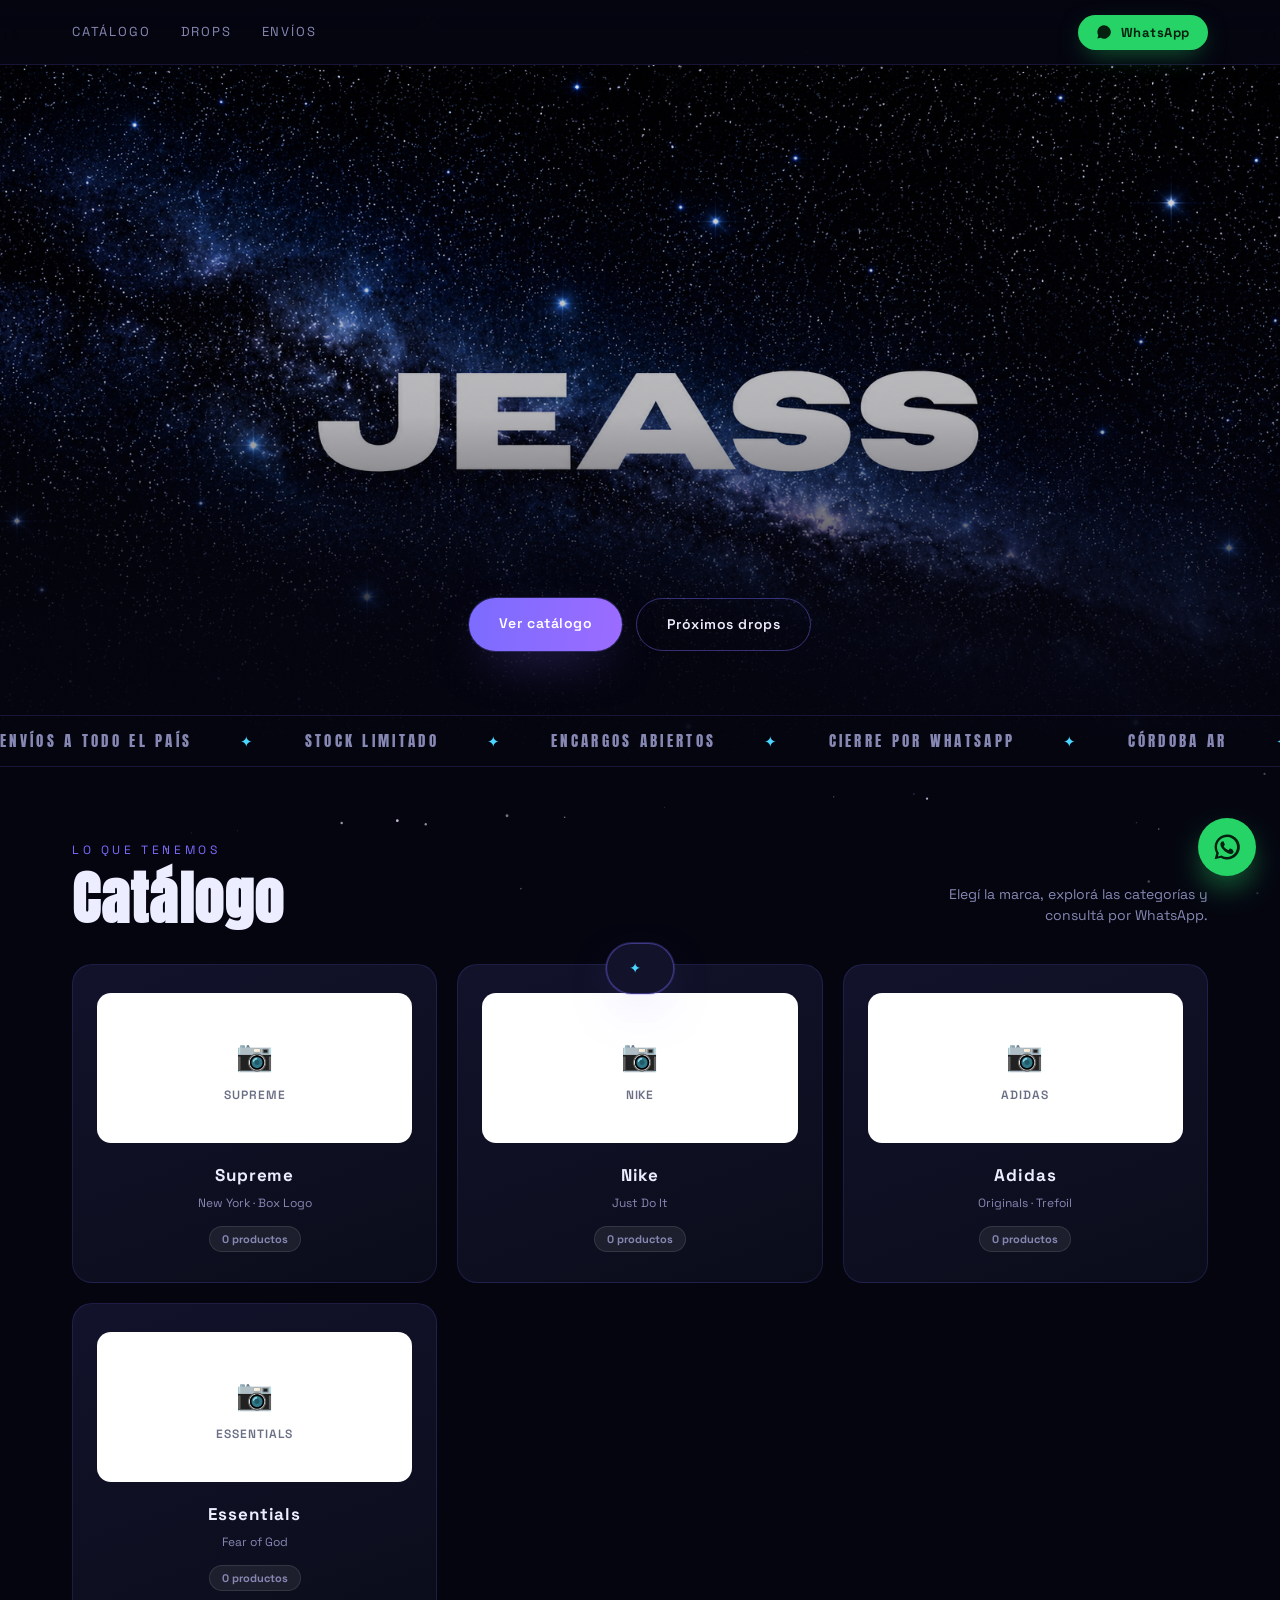
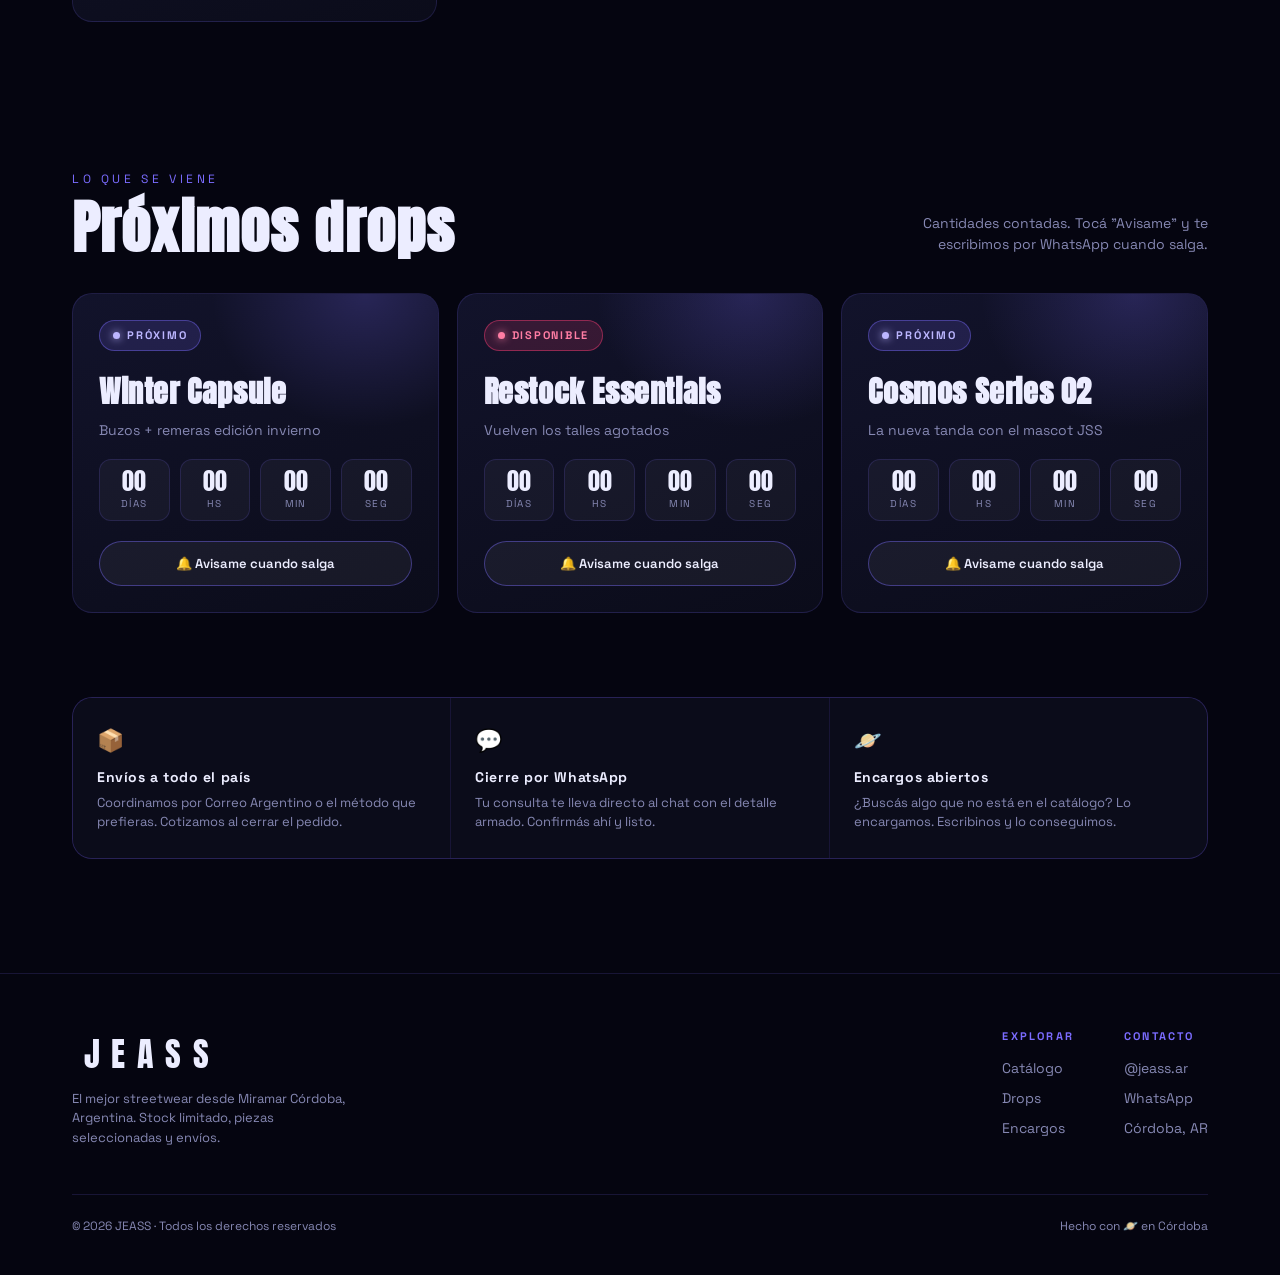
==== index.html @ a8e8fcc3 "primer commit" ====
<!DOCTYPE html>
<html lang="es-AR">
<head>
<meta charset="UTF-8">
<meta name="viewport" content="width=device-width, initial-scale=1.0">
<title>JEASS · Streetwear · Córdoba, Argentina</title>
<link rel="preconnect" href="https://fonts.googleapis.com">
<link rel="preconnect" href="https://fonts.gstatic.com" crossorigin>
<link href="https://fonts.googleapis.com/css2?family=Anton&family=Space+Grotesk:wght@400;500;600;700&display=swap" rel="stylesheet">
<link rel="stylesheet" href="css/styles.css">
</head>
<body>
<canvas id="stars"></canvas>

<!-- NAV -->
<header class="nav">
  <div class="wrap nav-in">
   
    <nav class="nav-links">
      <a href="#catalogo">Catálogo</a>
      <a href="#drops">Drops</a>
      <a href="#info">Envíos</a>
    </nav>
    <button class="wa-btn" onclick="encargo()">
      <svg viewBox="0 0 24 24" width="16" height="16" fill="#04210f"><path d="M12 2a10 10 0 0 0-8.6 15l-1.3 4.8 4.9-1.3A10 10 0 1 0 12 2z"/></svg>
      WhatsApp
    </button>
  </div>
</header>

<!-- HERO -->
<section class="hero" id="top">
  <div class="wrap">
    <div class="hero-cta">
      <a href="#catalogo" class="btn btn-primary">Ver catálogo</a>
      <a href="#drops" class="btn btn-ghost">Próximos drops</a>
    </div>
  </div>
  <div class="ticker">
    <div class="ticker-track">
      <span>ENVÍOS A TODO EL PAÍS <b>✦</b> STOCK LIMITADO <b>✦</b> ENCARGOS ABIERTOS <b>✦</b> CIERRE POR WHATSAPP <b>✦</b> CÓRDOBA AR <b>✦</b></span>
      <span>ENVÍOS A TODO EL PAÍS <b>✦</b> STOCK LIMITADO <b>✦</b> ENCARGOS ABIERTOS <b>✦</b> CIERRE POR WHATSAPP <b>✦</b> CÓRDOBA AR <b>✦</b></span>
      <span>ENVÍOS A TODO EL PAÍS <b>✦</b> STOCK LIMITADO <b>✦</b> ENCARGOS ABIERTOS <b>✦</b> CIERRE POR WHATSAPP <b>✦</b> CÓRDOBA AR <b>✦</b></span>
      <span>ENVÍOS A TODO EL PAÍS <b>✦</b> STOCK LIMITADO <b>✦</b> ENCARGOS ABIERTOS <b>✦</b> CIERRE POR WHATSAPP <b>✦</b> CÓRDOBA AR <b>✦</b></span>
    </div>
  </div>
</section>

<!-- CATÁLOGO DE MARCAS -->
<section class="sec" id="catalogo">
  <div class="wrap">
    <div class="sec-head" id="catSecHead">
      <div>
        <div class="label">Lo que tenemos</div>
        <h2>Catálogo</h2>
      </div>
      <p class="note">Elegí la marca, explorá las categorías y consultá por WhatsApp.</p>
    </div>

    <!-- nav breadcrumb (oculto al inicio) -->
    <div class="catalog-nav" id="catalogNav" style="display:none">
      <button class="back-pill" onclick="goBack()">← Atrás</button>
      <div class="crumb" id="crumb"></div>
    </div>

    <!-- Vista: marcas -->
    <div id="view-brands" class="active">
      <div class="brands-grid" id="brandsGrid"></div>
    </div>

    <!-- Vista: categorías -->
    <div id="view-cats">
      <div class="cats-grid" id="catsGrid"></div>
    </div>

    <!-- Vista: productos -->
    <div id="view-prods">
      <div class="prod-grid" id="prodsGrid"></div>
    </div>
  </div>
</section>

<!-- DROPS -->
<section class="sec" id="drops">
  <div class="wrap">
    <div class="sec-head">
      <div>
        <div class="label">Lo que se viene</div>
        <h2>Próximos drops</h2>
      </div>
      <p class="note">Cantidades contadas. Tocá "Avisame" y te escribimos por WhatsApp cuando salga.</p>
    </div>
    <div class="drops" id="dropsGrid"></div>
  </div>
</section>

<!-- INFO -->
<section class="sec" id="info" style="padding-top:0">
  <div class="wrap">
    <div class="strip">
      <div class="cell"><div class="ico">📦</div><h4>Envíos a todo el país</h4><p>Coordinamos por Correo Argentino o el método que prefieras. Cotizamos al cerrar el pedido.</p></div>
      <div class="cell"><div class="ico">💬</div><h4>Cierre por WhatsApp</h4><p>Tu consulta te lleva directo al chat con el detalle armado. Confirmás ahí y listo.</p></div>
      <div class="cell"><div class="ico">🪐</div><h4>Encargos abiertos</h4><p>¿Buscás algo que no está en el catálogo? Lo encargamos. Escribinos y lo conseguimos.</p></div>
    </div>
  </div>
</section>

<!-- FOOTER -->
<footer>
  <div class="wrap">
    <div class="foot-grid">
      <div class="foot-brand">
        <div class="b">JEASS</div>
        <p>El mejor streetwear desde Miramar Córdoba, Argentina. Stock limitado, piezas seleccionadas y envíos.</p>
      </div>
      <div class="foot-links">
        <div class="foot-col">
          <h5>Explorar</h5>
          <a href="#catalogo">Catálogo</a>
          <a href="#drops">Drops</a>
          <span onclick="encargo()">Encargos</span>
        </div>
        <div class="foot-col">
          <h5>Contacto</h5>
          <a href="https://www.instagram.com/jeass.ar/" target="_blank" rel="noopener">@jeass.ar</a>
          <a href="https://wa.me/5493563413513" target="_blank" rel="noopener">WhatsApp</a>
          <span>Córdoba, AR</span>
        </div>
      </div>
    </div>
    <div class="copy">
      <span>© 2026 JEASS · Todos los derechos reservados</span>
      <span>Hecho con 🪐 en Córdoba</span>
    </div>
  </div>
</footer>

<!-- WhatsApp float -->
<a class="wa-float" href="https://wa.me/5493563413513" target="_blank" rel="noopener" aria-label="WhatsApp">
  <svg viewBox="0 0 24 24" fill="#04210f"><path d="M12 2a10 10 0 0 0-8.6 15l-1.3 4.8 4.9-1.3A10 10 0 1 0 12 2zm0 18a8 8 0 0 1-4.1-1.1l-.3-.2-2.9.8.8-2.8-.2-.3A8 8 0 1 1 12 20zm4.4-6c-.2-.1-1.4-.7-1.7-.8s-.4-.1-.6.1-.6.8-.8 1-.3.2-.5.1a6.5 6.5 0 0 1-1.9-1.2 7.3 7.3 0 0 1-1.4-1.7c-.1-.2 0-.4.1-.5l.4-.4.2-.4v-.4l-.8-1.9c-.2-.5-.4-.4-.6-.4h-.5a1 1 0 0 0-.7.3 3 3 0 0 0-.9 2.2 5.2 5.2 0 0 0 1.1 2.8 11.9 11.9 0 0 0 4.6 4c.6.3 1.1.5 1.5.6a3.6 3.6 0 0 0 1.6.1c.5-.1 1.4-.6 1.6-1.1a2 2 0 0 0 .1-1.1c0-.1-.2-.2-.4-.3z"/></svg>
</a>

<div class="toast" id="toast"><span class="tk">✦</span><span id="toastMsg"></span></div>

<script src="js/main.js"></script>
</body>
</html>
---- css/styles.css ----
:root{
  --void:#050510;
  --panel:#0b0c1a;
  --panel-2:#12132b;
  --line:rgba(123,108,255,.16);
  --line-bright:rgba(123,108,255,.42);
  --text:#ecedff;
  --muted:#8688b3;
  --accent:#7b6cff;
  --accent-2:#4ad6ff;
  --hot:#ff3d77;
  --glow:0 0 0 1px rgba(123,108,255,.25), 0 18px 50px -18px rgba(123,108,255,.55);
  --maxw:1180px;
}
*{box-sizing:border-box;margin:0;padding:0}
html{scroll-behavior:smooth}
body{
  background:var(--void);
  color:var(--text);
  font-family:"Space Grotesk",system-ui,sans-serif;
  line-height:1.5;
  overflow-x:hidden;
  -webkit-font-smoothing:antialiased;
}
#stars{position:fixed;inset:0;z-index:0;pointer-events:none}
.wrap{max-width:var(--maxw);margin:0 auto;padding:0 22px;position:relative;z-index:1}
a{color:inherit;text-decoration:none}
img{max-width:100%;display:block}

/* ---------- NAV ---------- */
header.nav{
  position:sticky;top:0;z-index:40;
  backdrop-filter:blur(14px);
  background:linear-gradient(180deg,rgba(5,5,16,.92),rgba(5,5,16,.66));
  border-bottom:1px solid var(--line);
}
.nav-in{display:flex;align-items:center;justify-content:space-between;height:64px}
.brand{display:flex;align-items:center}
.nav-logo{height:42px;width:auto;object-fit:contain;mix-blend-mode:screen}
.nav-links{display:flex;gap:30px;font-size:13px;letter-spacing:.14em;text-transform:uppercase;color:var(--muted)}
.nav-links a{transition:color .2s;cursor:pointer}
.nav-links a:hover{color:var(--text)}
.wa-btn{
  display:flex;align-items:center;gap:9px;cursor:pointer;
  background:#25D366;border:none;color:#04210f;
  padding:9px 18px;border-radius:40px;font-family:inherit;font-size:13px;font-weight:700;
  letter-spacing:.04em;transition:box-shadow .2s,transform .12s;
  box-shadow:0 8px 26px -8px rgba(37,211,102,.55);
}
.wa-btn:hover{box-shadow:0 12px 34px -6px rgba(37,211,102,.75)}
.wa-btn:active{transform:scale(.96)}
@media(max-width:760px){.nav-links{display:none}.brand{font-size:21px;letter-spacing:.34em;padding-left:.34em}}

/* ---------- HERO ---------- */
.hero{
  position:relative;
  min-height:78vh;
  display:flex;
  flex-direction:column;
  justify-content:flex-end;
  text-align:center;
  background-image:
    linear-gradient(to bottom,
      rgba(5,5,16,.1) 0%,
      rgba(5,5,16,.3) 50%,
      rgba(5,5,16,.85) 80%,
      rgba(5,5,16,1) 100%),
    url('../img/LOGO.png');
  background-size:cover;
  background-position:center center;
  padding:0;
}
.hero .wrap{padding-bottom:0}
.hero .eyebrow{font-size:12px;letter-spacing:.34em;text-transform:uppercase;color:var(--accent-2);margin-bottom:26px;margin-top:40px}
.hero p.sub{margin:26px auto 0;max-width:440px;color:var(--text);font-size:15px;text-shadow:0 2px 12px rgba(0,0,0,.6)}
.hero-cta{margin-top:36px;display:flex;gap:14px;justify-content:center;flex-wrap:wrap}
.btn{font-family:inherit;font-weight:600;cursor:pointer;border:none;letter-spacing:.04em;
  padding:15px 30px;border-radius:46px;font-size:14px;transition:transform .12s,box-shadow .2s,background .2s}
.btn:active{transform:scale(.96)}
.btn-primary{background:linear-gradient(96deg,var(--accent),#9b6cff);color:#fff;box-shadow:var(--glow)}
.btn-primary:hover{box-shadow:0 0 0 1px rgba(123,108,255,.45),0 22px 60px -14px rgba(123,108,255,.7)}
.btn-ghost{background:transparent;color:var(--text);border:1px solid var(--line-bright)}
.btn-ghost:hover{background:var(--panel-2)}

/* ---------- TICKER ---------- */
.ticker{
  margin-top:64px;
  border-top:1px solid var(--line);
  border-bottom:1px solid var(--line);
  overflow:hidden;
  padding:14px 0;
  position:relative;
}
.ticker-track{
  display:flex;width:max-content;white-space:nowrap;
  animation:ticker-scroll 32s linear infinite;
  font-family:"Anton";font-size:15px;letter-spacing:.22em;color:var(--muted);will-change:transform;
}
.ticker-track span{display:inline-flex;align-items:center;gap:48px;padding-right:48px;flex-shrink:0}
.ticker-track b{color:var(--accent-2);font-weight:400}
@keyframes ticker-scroll{0%{transform:translateX(0)}100%{transform:translateX(-50%)}}
@media(prefers-reduced-motion:reduce){.ticker-track{animation:none}}

/* ---------- SECTION HEAD ---------- */
.sec{padding:74px 0}
.sec-head{display:flex;align-items:flex-end;justify-content:space-between;gap:18px;margin-bottom:38px;flex-wrap:wrap}
.sec-head h2{font-family:"Anton";font-size:clamp(34px,6vw,58px);letter-spacing:.02em;line-height:.95}
.sec-head .label{font-size:12px;letter-spacing:.3em;text-transform:uppercase;color:var(--accent);margin-bottom:12px}
.sec-head .note{color:var(--muted);font-size:14px;max-width:300px;text-align:right}
@media(max-width:620px){.sec-head .note{text-align:left}}

/* ---------- DROPS ---------- */
.drops{display:grid;grid-template-columns:repeat(auto-fit,minmax(280px,1fr));gap:18px}
.drop{position:relative;border:1px solid var(--line);border-radius:20px;padding:26px;overflow:hidden;
  background:linear-gradient(160deg,var(--panel-2),var(--panel));min-height:240px;display:flex;flex-direction:column;justify-content:space-between}
.drop::before{content:"";position:absolute;inset:0;background:
  radial-gradient(60% 60% at 80% 0,rgba(123,108,255,.22),transparent 70%);pointer-events:none}
.drop-badge{display:inline-flex;align-items:center;gap:7px;align-self:flex-start;font-size:11px;font-weight:700;
  letter-spacing:.16em;text-transform:uppercase;padding:6px 13px;border-radius:30px;position:relative;z-index:1}
.drop-badge.soon{background:rgba(123,108,255,.16);color:#bcb6ff;border:1px solid var(--line-bright)}
.drop-badge.live{background:rgba(255,61,119,.16);color:#ff7da4;border:1px solid rgba(255,61,119,.45)}
.drop-badge .dot{width:7px;height:7px;border-radius:50%;background:currentColor;box-shadow:0 0 8px currentColor;animation:pulse 1.6s infinite}
@keyframes pulse{50%{opacity:.35}}
.drop h3{font-family:"Anton";font-size:30px;letter-spacing:.02em;margin:18px 0 6px;position:relative;z-index:1}
.drop .drop-sub{color:var(--muted);font-size:14px;position:relative;z-index:1;margin-bottom:18px}
.countdown{display:flex;gap:10px;position:relative;z-index:1;margin-bottom:20px}
.cd-box{background:rgba(255,255,255,.04);border:1px solid var(--line);border-radius:12px;padding:9px 0;flex:1;text-align:center}
.cd-box .num{font-family:"Anton";font-size:24px;line-height:1}
.cd-box .unit{font-size:10px;letter-spacing:.14em;text-transform:uppercase;color:var(--muted);margin-top:3px}
.drop .notify{position:relative;z-index:1;width:100%;justify-content:center;display:flex;align-items:center;gap:8px;
  background:rgba(255,255,255,.05);border:1px solid var(--line-bright);color:var(--text);
  padding:13px;border-radius:40px;font-family:inherit;font-weight:600;font-size:13px;cursor:pointer;transition:background .2s}
.drop .notify:hover{background:rgba(123,108,255,.18)}

/* ---------- CATÁLOGO ---------- */
.catalog-nav{display:flex;align-items:center;gap:10px;margin-bottom:38px;flex-wrap:wrap}
.catalog-nav .back-pill{
  display:inline-flex;align-items:center;gap:7px;
  background:var(--panel-2);border:1px solid var(--line-bright);
  color:var(--text);padding:8px 18px;border-radius:40px;
  font-size:13px;font-weight:600;cursor:pointer;transition:background .2s;
}
.catalog-nav .back-pill:hover{background:rgba(123,108,255,.18)}
.catalog-nav .crumb{font-size:13px;color:var(--muted);display:flex;align-items:center;gap:7px}
.catalog-nav .crumb .sep{opacity:.35}
.catalog-nav .crumb .cur{color:var(--text);font-weight:600}

/* Vista de marcas */
.brands-grid{display:grid;grid-template-columns:repeat(auto-fill,minmax(270px,1fr));gap:20px}
.brand-card{
  position:relative;border:1px solid var(--line);border-radius:20px;padding:28px 24px 30px;
  overflow:hidden;cursor:pointer;text-align:center;
  background:linear-gradient(160deg,var(--panel-2),var(--panel));
  transition:transform .3s cubic-bezier(.22,.8,.22,1),border-color .3s,box-shadow .3s;
}
.brand-card::after{content:'';position:absolute;inset:0;
  background:radial-gradient(circle at 50% -10%,var(--bc-glow) 0%,transparent 65%);
  opacity:0;transition:opacity .3s}
.brand-card:hover{transform:translateY(-10px);border-color:var(--bc-border);box-shadow:0 24px 60px var(--bc-shadow)}
.brand-card:hover::after{opacity:1}
.brand-card.supreme{--bc-glow:rgba(220,30,30,.22);--bc-border:rgba(220,30,30,.5);--bc-shadow:rgba(220,30,30,.18)}
.brand-card.nike{--bc-glow:rgba(255,255,255,.12);--bc-border:rgba(255,255,255,.35);--bc-shadow:rgba(255,255,255,.08)}
.brand-card.adidas{--bc-glow:rgba(74,214,255,.15);--bc-border:rgba(74,214,255,.4);--bc-shadow:rgba(74,214,255,.15)}
.brand-card.essentials{--bc-glow:rgba(255,200,80,.15);--bc-border:rgba(255,200,80,.4);--bc-shadow:rgba(255,200,80,.12)}
.brand-logo-wrap{
  height:150px;display:flex;align-items:center;justify-content:center;
  margin-bottom:20px;position:relative;z-index:1;
  border-radius:14px;overflow:hidden;background:#ffffff;
  border:1px solid rgba(255,255,255,.14);padding:18px;
}
.brand-logo-wrap img{width:100%;height:100%;object-fit:contain;border-radius:4px}
.brand-logo-wrap .foto-placeholder{display:flex;flex-direction:column;align-items:center;gap:8px;
  color:#6b6f86;font-size:12px;letter-spacing:.08em;text-transform:uppercase;font-weight:600}
.brand-logo-wrap .foto-placeholder span{font-size:30px}
.brand-card-name{font-size:17px;font-weight:700;color:var(--text);letter-spacing:.05em;position:relative;z-index:1}
.brand-card-sub{font-size:12px;color:var(--muted);margin-top:5px;position:relative;z-index:1}
.brand-card-count{display:inline-block;margin-top:14px;font-size:11px;font-weight:700;padding:4px 12px;
  border-radius:20px;background:rgba(255,255,255,.07);color:var(--muted);
  border:1px solid rgba(255,255,255,.1);position:relative;z-index:1}

/* ===== Vista de categorías ===== */
.cats-grid {
  display: grid;
  grid-template-columns: repeat(3, 1fr);   /* siempre 3 columnas iguales */
  gap: 28px;                                /* separación generosa */
  max-width: 900px;                         /* centrado en pantallas anchas */
  margin: 0 auto;                           /* centrado horizontal */
}
@media(max-width:700px){
  .cats-grid{grid-template-columns:1fr;gap:16px;max-width:100%}
}
@media(min-width:701px) and (max-width:900px){
  .cats-grid{grid-template-columns:repeat(2,1fr);gap:20px;max-width:100%}
}

/* Cat-card icono (fallback sin foto) */
.cat-card{
  border:1px solid var(--line);border-radius:18px;padding:36px 20px;
  background:linear-gradient(160deg,var(--panel-2),var(--panel));
  cursor:pointer;text-align:center;
  transition:transform .25s,border-color .25s,box-shadow .25s;
}
.cat-card:hover{transform:translateY(-6px);border-color:var(--line-bright);box-shadow:0 14px 40px rgba(123,108,255,.2)}
.cat-card:hover .cat-icon{color:var(--accent)}
.cat-card .cat-icon{display:flex;align-items:center;justify-content:center;margin-bottom:14px;color:var(--accent-2);transition:color .25s}
.cat-card .cat-icon svg{width:52px;height:52px;display:block}
.cat-card .cat-name{font-family:"Anton";font-size:20px;letter-spacing:.04em;color:var(--text)}
.cat-card .cat-count{font-size:12px;color:var(--muted);margin-top:6px}

/* Cat-card CON foto */
.cat-card--photo {
  position: relative;
  padding: 0;
  overflow: hidden;
  min-height: 240px;
  background: var(--cover, none) center center / cover no-repeat, var(--panel-2);
  border: 1px solid var(--line);
  border-radius: 18px;
  cursor: pointer;
  transition: transform .28s cubic-bezier(.22,.8,.22,1), border-color .25s, box-shadow .28s;
  display: flex;
  flex-direction: column;
  justify-content: flex-end;
}
.cat-card--photo:hover {
  transform: translateY(-7px) scale(1.015);
  border-color: var(--line-bright);
  box-shadow: 0 22px 56px rgba(0,0,0,.5);
}
.cat-card-photo-overlay {
  position: absolute;
  inset: 0;
  background: linear-gradient(
    to bottom,
    rgba(5,5,16,0)   0%,
    rgba(5,5,16,.15) 38%,
    rgba(5,5,16,.75) 72%,
    rgba(5,5,16,.94) 100%
  );
  transition: background .28s;
}
.cat-card--photo:hover .cat-card-photo-overlay {
  background: linear-gradient(
    to bottom,
    rgba(5,5,16,0)   0%,
    rgba(5,5,16,.08) 32%,
    rgba(5,5,16,.60) 68%,
    rgba(5,5,16,.88) 100%
  );
}
.cat-card--photo::before {
  content:"";position:absolute;inset:0;border-radius:inherit;
  background:linear-gradient(160deg,rgba(123,108,255,.18),transparent 50%);
  opacity:0;transition:opacity .28s;z-index:1;pointer-events:none;
}
.cat-card--photo:hover::before{opacity:1}

.cat-card-photo-content {
  position: relative;
  z-index: 2;
  padding: 20px 20px 24px;
}
.cat-card-photo-name {
  font-family: "Anton", sans-serif;
  font-size: 26px;
  letter-spacing: .04em;
  color: #fff;
  line-height: 1;
  margin-bottom: 6px;
  text-shadow: 0 2px 14px rgba(0,0,0,.7);
}
.cat-card-photo-count {
  font-size: 13px;
  color: rgba(255,255,255,.6);
  font-weight: 600;
  letter-spacing: .06em;
}

/* Vista de productos */
.prod-grid{display:grid;grid-template-columns:repeat(auto-fill,minmax(258px,1fr));gap:18px}
.prod-card{border:1px solid var(--line);border-radius:20px;overflow:hidden;
  background:var(--panel);transition:transform .25s,border-color .25s;display:flex;flex-direction:column}
.prod-card:hover{transform:translateY(-5px);border-color:var(--line-bright)}
.prod-img{position:relative;aspect-ratio:1/1;display:grid;place-items:center;overflow:hidden;
  font-family:"Anton";font-size:30px;text-align:center;letter-spacing:.04em;
  color:rgba(255,255,255,.92);padding:0 18px;line-height:1;text-shadow:0 4px 30px rgba(0,0,0,.6)}
.prod-img img{width:100%;height:100%;object-fit:cover;position:absolute;inset:0}
.prod-img .art-label{position:relative;z-index:1}
.prod-img .art-label small{display:block;font-family:"Space Grotesk";font-size:11px;letter-spacing:.28em;color:var(--accent-2);margin-top:12px;font-weight:600}
.prod-body{padding:18px;display:flex;flex-direction:column;gap:12px;flex:1}
.prod-body .prod-cat{font-size:11px;letter-spacing:.18em;text-transform:uppercase;color:var(--accent)}
.prod-body h3{font-family:"Anton";font-size:21px;letter-spacing:.02em;line-height:1.05}
.prod-price{font-size:19px;font-weight:700}
.prod-price .old{color:var(--muted);text-decoration:line-through;font-weight:400;font-size:14px;margin-left:8px}
.prod-sizes{display:flex;gap:7px;flex-wrap:wrap}
.sz{min-width:36px;height:34px;padding:0 8px;border-radius:9px;border:1px solid var(--line);background:transparent;
  color:var(--text);font-family:inherit;font-size:13px;font-weight:600;cursor:pointer;transition:all .15s}
.sz:hover{border-color:var(--line-bright)}
.sz.sel{background:var(--accent);border-color:var(--accent);color:#fff}
.prod-ask{margin-top:auto;display:flex;align-items:center;justify-content:center;gap:8px;width:100%;
  background:#25D366;border:none;color:#04210f;padding:13px;border-radius:40px;
  font-family:inherit;font-weight:700;font-size:13px;cursor:pointer;transition:box-shadow .2s,transform .12s;
  box-shadow:0 10px 28px -10px rgba(37,211,102,.55)}
.prod-ask:hover{box-shadow:0 14px 36px -8px rgba(37,211,102,.75)}
.prod-ask:active{transform:scale(.97)}
.stock-badge{font-size:10px;font-weight:700;padding:4px 10px;border-radius:20px;display:inline-block;margin-bottom:2px}
.in-stock{background:rgba(34,197,94,.15);color:#4ade80;border:1px solid rgba(34,197,94,.25)}
.out-stock{background:rgba(239,68,68,.15);color:#f87171;border:1px solid rgba(239,68,68,.25)}

/* catalog view switcher */
#view-brands,#view-cats,#view-prods{display:none}
#view-brands.active,#view-cats.active,#view-prods.active{display:block}

/* ---------- INFO STRIP ---------- */
.strip{display:grid;grid-template-columns:repeat(auto-fit,minmax(220px,1fr));gap:1px;
  background:var(--line);border:1px solid var(--line);border-radius:20px;overflow:hidden;margin-top:10px}
.strip .cell{background:var(--panel);padding:26px 24px}
.strip .cell .ico{font-size:22px;margin-bottom:10px}
.strip .cell h4{font-size:14px;letter-spacing:.04em;margin-bottom:5px}
.strip .cell p{color:var(--muted);font-size:13px}

/* ---------- FOOTER ---------- */
footer{border-top:1px solid var(--line);margin-top:40px;padding:54px 0 40px;position:relative;z-index:1}
.foot-grid{display:flex;justify-content:space-between;gap:30px;flex-wrap:wrap;align-items:flex-start}
.foot-brand .b{font-family:"Anton";font-size:34px;letter-spacing:.34em;padding-left:.34em;margin-bottom:10px}
.foot-brand p{color:var(--muted);font-size:13px;max-width:280px}
.foot-links{display:flex;gap:50px;flex-wrap:wrap}
.foot-col h5{font-size:11px;letter-spacing:.2em;text-transform:uppercase;color:var(--accent);margin-bottom:14px}
.foot-col a,.foot-col span{display:block;color:var(--muted);font-size:14px;margin-bottom:9px;transition:color .2s;cursor:pointer}
.foot-col a:hover{color:var(--text)}
.copy{margin-top:46px;padding-top:22px;border-top:1px solid var(--line);color:var(--muted);font-size:12px;
  display:flex;justify-content:space-between;flex-wrap:wrap;gap:10px}

/* ---------- TOAST ---------- */
.toast{position:fixed;bottom:26px;left:50%;transform:translateX(-50%) translateY(120px);z-index:80;
  background:var(--panel-2);border:1px solid var(--line-bright);color:var(--text);padding:14px 22px;border-radius:46px;
  font-size:14px;font-weight:600;box-shadow:var(--glow);transition:transform .35s cubic-bezier(.2,1.3,.4,1);
  display:flex;align-items:center;gap:10px;white-space:nowrap}
.toast.on{transform:translateX(-50%) translateY(0)}
.toast .tk{color:var(--accent-2)}

/* floating whatsapp */
.wa-float{position:fixed;bottom:24px;right:24px;z-index:45;width:58px;height:58px;border-radius:50%;
  background:#25D366;display:grid;place-items:center;box-shadow:0 14px 34px -8px rgba(37,211,102,.7);transition:transform .15s}
.wa-float:hover{transform:scale(1.08)}
.wa-float svg{width:30px;height:30px}
@media(max-width:760px){.wa-float{bottom:18px;right:18px}}
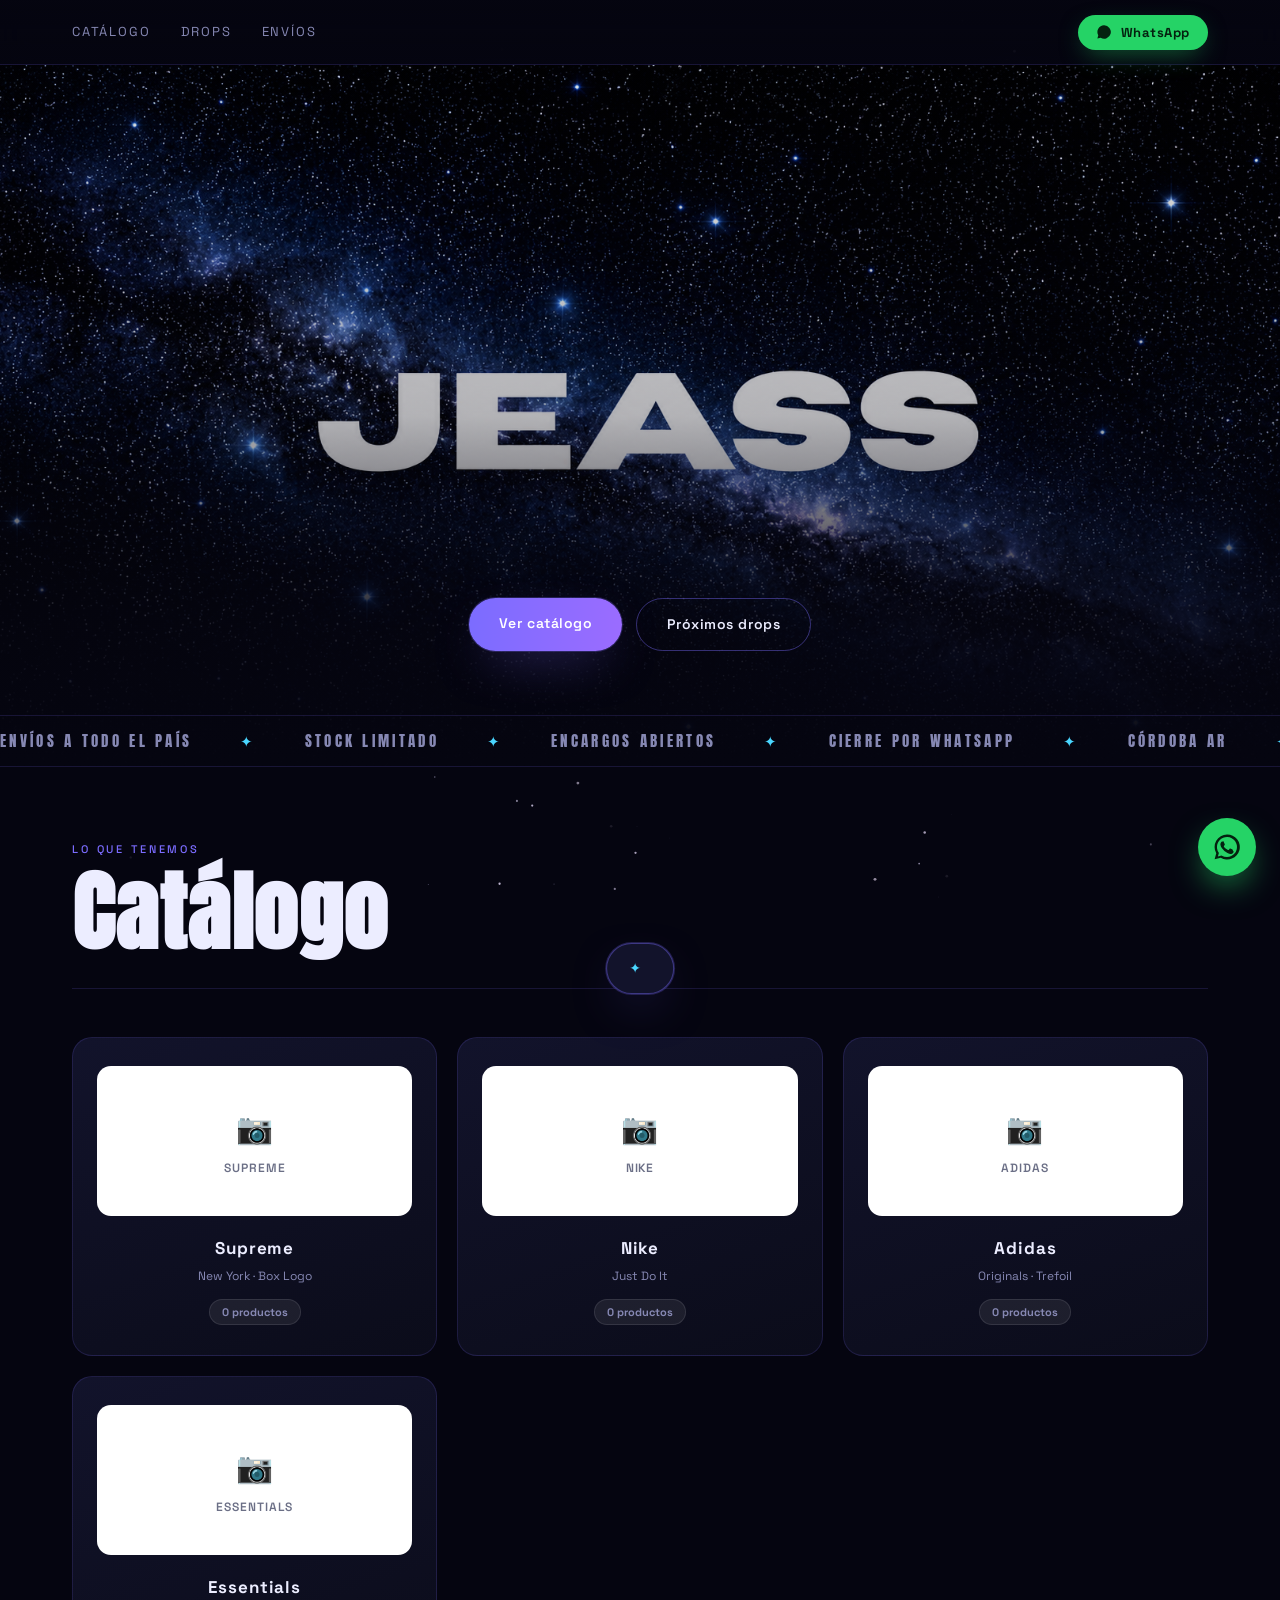
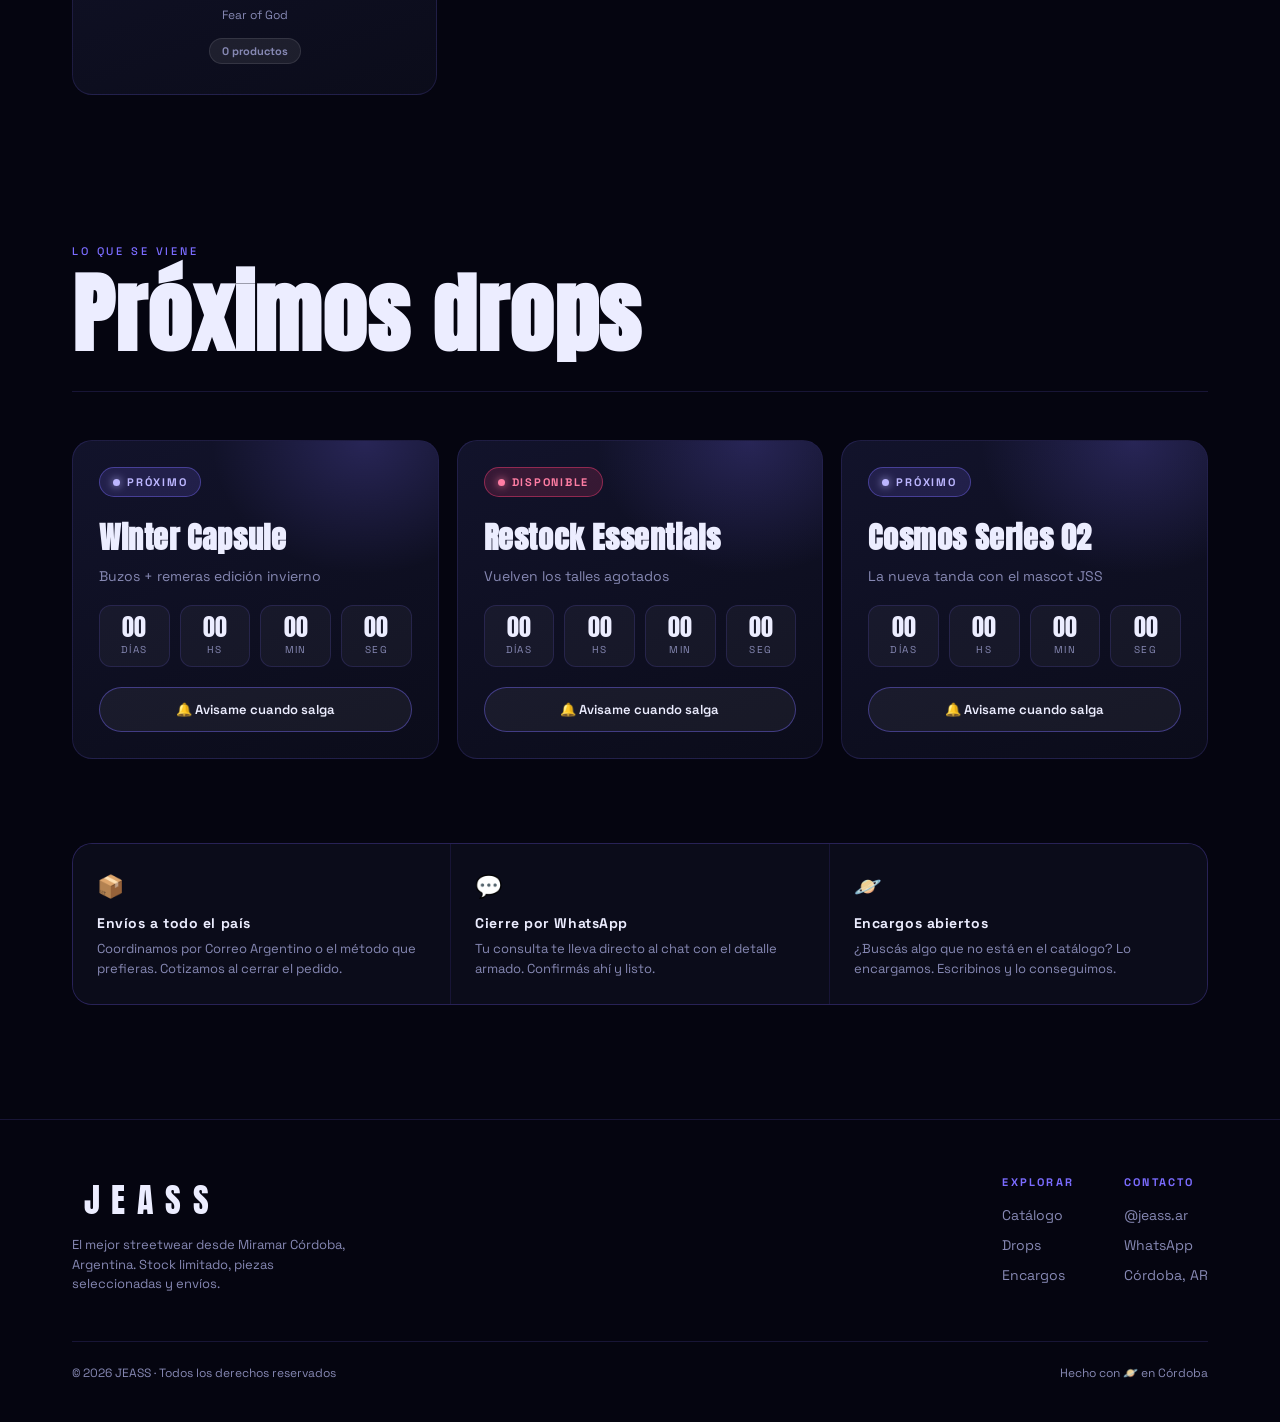
==== commit a16334b5: "commit cambio de fora" ====
--- a/index.html
+++ b/index.html
@@ -50,11 +50,8 @@
 <section class="sec" id="catalogo">
   <div class="wrap">
     <div class="sec-head" id="catSecHead">
-      <div>
-        <div class="label">Lo que tenemos</div>
-        <h2>Catálogo</h2>
-      </div>
-      <p class="note">Elegí la marca, explorá las categorías y consultá por WhatsApp.</p>
+      <div class="label">Lo que tenemos</div>
+      <h2>Catálogo</h2>
     </div>
 
     <!-- nav breadcrumb (oculto al inicio) -->
@@ -84,11 +81,8 @@
 <section class="sec" id="drops">
   <div class="wrap">
     <div class="sec-head">
-      <div>
-        <div class="label">Lo que se viene</div>
-        <h2>Próximos drops</h2>
-      </div>
-      <p class="note">Cantidades contadas. Tocá "Avisame" y te escribimos por WhatsApp cuando salga.</p>
+      <div class="label">Lo que se viene</div>
+      <h2>Próximos drops</h2>
     </div>
     <div class="drops" id="dropsGrid"></div>
   </div>
@@ -144,4 +138,4 @@
 
 <script src="js/main.js"></script>
 </body>
-</html>
+</html>
--- a/css/styles.css
+++ b/css/styles.css
@@ -101,13 +101,29 @@
 @keyframes ticker-scroll{0%{transform:translateX(0)}100%{transform:translateX(-50%)}}
 @media(prefers-reduced-motion:reduce){.ticker-track{animation:none}}
 
-/* ---------- SECTION HEAD ---------- */
+/* ---------- SECTION HEAD — rediseñado ---------- */
 .sec{padding:74px 0}
-.sec-head{display:flex;align-items:flex-end;justify-content:space-between;gap:18px;margin-bottom:38px;flex-wrap:wrap}
-.sec-head h2{font-family:"Anton";font-size:clamp(34px,6vw,58px);letter-spacing:.02em;line-height:.95}
-.sec-head .label{font-size:12px;letter-spacing:.3em;text-transform:uppercase;color:var(--accent);margin-bottom:12px}
-.sec-head .note{color:var(--muted);font-size:14px;max-width:300px;text-align:right}
-@media(max-width:620px){.sec-head .note{text-align:left}}
+
+.sec-head{
+  margin-bottom:48px;
+  padding-bottom:36px;
+  border-bottom:1px solid var(--line);
+}
+.sec-head .label{
+  font-size:11px;
+  letter-spacing:.26em;
+  text-transform:uppercase;
+  color:var(--accent);
+  margin-bottom:14px;
+  font-weight:500;
+}
+.sec-head h2{
+  font-family:"Anton";
+  font-size:clamp(52px,7vw,88px);
+  letter-spacing:.01em;
+  line-height:.92;
+  color:var(--text);
+}
 
 /* ---------- DROPS ---------- */
 .drops{display:grid;grid-template-columns:repeat(auto-fit,minmax(280px,1fr));gap:18px}
@@ -181,10 +197,10 @@
 /* ===== Vista de categorías ===== */
 .cats-grid {
   display: grid;
-  grid-template-columns: repeat(3, 1fr);   /* siempre 3 columnas iguales */
-  gap: 28px;                                /* separación generosa */
-  max-width: 900px;                         /* centrado en pantallas anchas */
-  margin: 0 auto;                           /* centrado horizontal */
+  grid-template-columns: repeat(3, 1fr);
+  gap: 28px;
+  max-width: 900px;
+  margin: 0 auto;
 }
 @media(max-width:700px){
   .cats-grid{grid-template-columns:1fr;gap:16px;max-width:100%}
@@ -193,7 +209,6 @@
   .cats-grid{grid-template-columns:repeat(2,1fr);gap:20px;max-width:100%}
 }
 
-/* Cat-card icono (fallback sin foto) */
 .cat-card{
   border:1px solid var(--line);border-radius:18px;padding:36px 20px;
   background:linear-gradient(160deg,var(--panel-2),var(--panel));
@@ -207,7 +222,6 @@
 .cat-card .cat-name{font-family:"Anton";font-size:20px;letter-spacing:.04em;color:var(--text)}
 .cat-card .cat-count{font-size:12px;color:var(--muted);margin-top:6px}
 
-/* Cat-card CON foto */
 .cat-card--photo {
   position: relative;
   padding: 0;
@@ -254,7 +268,6 @@
   opacity:0;transition:opacity .28s;z-index:1;pointer-events:none;
 }
 .cat-card--photo:hover::before{opacity:1}
-
 .cat-card-photo-content {
   position: relative;
   z-index: 2;
